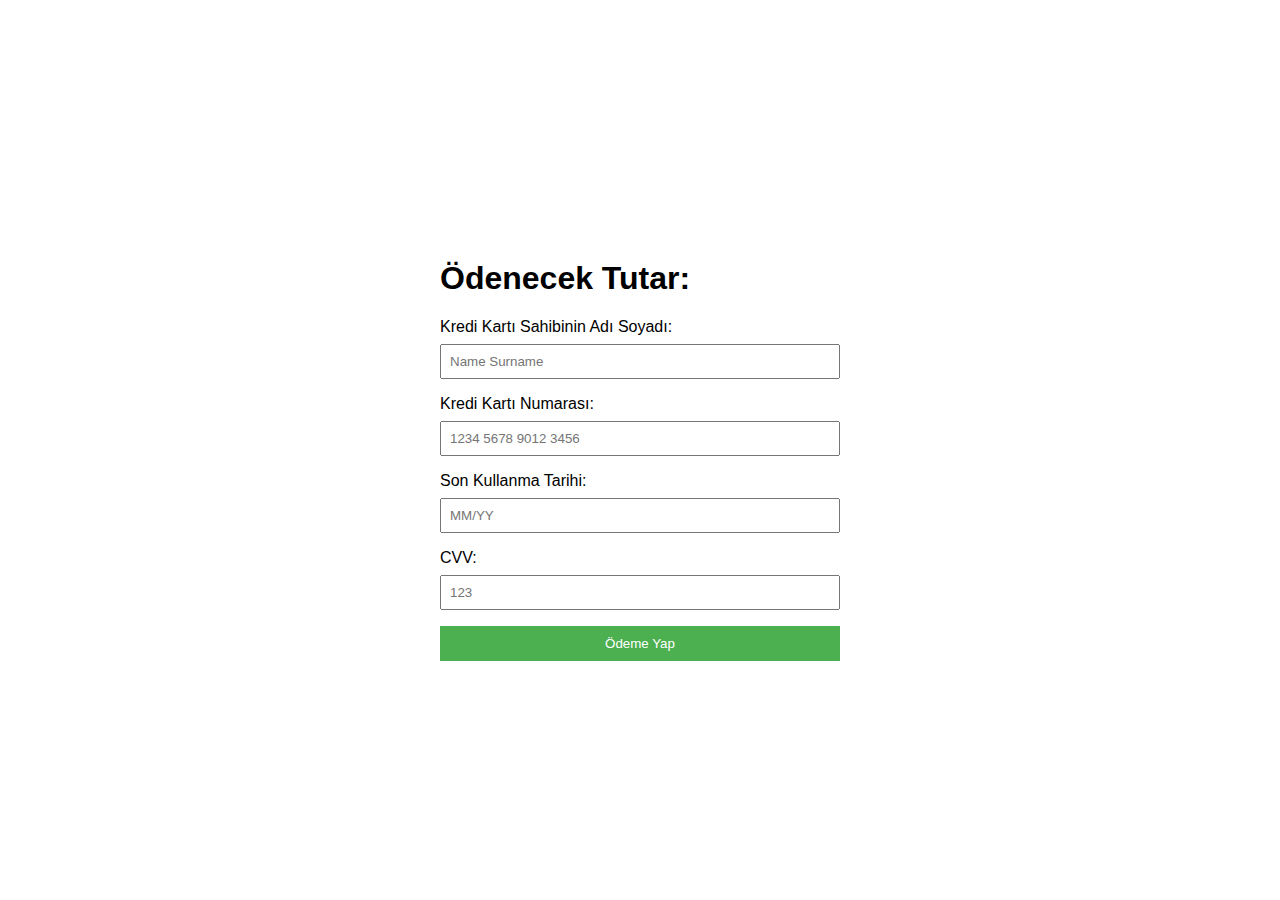
==== pay.html @ 69714e17 ""Son Guncellemeler Yapıldı"" ====
<!DOCTYPE html>
<html lang="en">
  <head>
    <meta charset="UTF-8" />
    <meta name="viewport" content="width=device-width, initial-scale=1.0" />
    <title>Document</title>
    <link rel="stylesheet" href="pay.css" />
  </head>
  <body>
    <div class="container">
      <h1 id="a">Ödenecek Tutar:</h1>
      <form id="payment-form">
        <label for="card-owner">Kredi Kartı Sahibinin Adı Soyadı:</label>
        <input
          type="text"
          id="card-number"
          placeholder="Name Surname"
          autocomplete="on"
          required
        />
        <label for="card-number">Kredi Kartı Numarası:</label>
        <input
          type="number"
          id="card"
          placeholder="1234 5678 9012 3456"
          autocomplete="off"
          required
        />

        <label for="expiry-date">Son Kullanma Tarihi:</label>
        <input
          type="text"
          id="expiry-date"
          placeholder="MM/YY"
          autocomplete="off"
          required
        />

        <label for="cvv">CVV:</label>
        <input
          type="number"
          id="cvv"
          placeholder="123"
          autocomplete="off"
          required
        />

        <button type="button" id="submit-button" onclick="validatePayment()">
          Ödeme Yap
        </button>
      </form>
    </div>

    <script>
      window.addEventListener("DOMContentLoaded", function () {
        // localStorage'dan "sum" değerini al
        var sumFromLocalStorage = localStorage.getItem("sum");

        // "sum" değeri null değilse, p elementine ata
        if (sumFromLocalStorage !== null) {
          document.getElementById("a").innerText += sumFromLocalStorage;
        }
        validatePayment = () => {
          alert("Ödeme Başarılı!");
        };
      });
    </script>
  </body>
</html>
---- pay.css ----
body {
  font-family: "Arial", sans-serif;
  display: flex;
  align-items: center;
  justify-content: center;
  height: 100vh;
  margin: 0;
}

.container {
  width: 400px;
}

form {
  display: flex;
  flex-direction: column;
}

label {
  margin-bottom: 8px;
}

input {
  padding: 8px;
  margin-bottom: 16px;
}

button {
  padding: 10px;
  background-color: #4caf50;
  color: white;
  border: none;
  cursor: pointer;
}

button:hover {
  background-color: #45a049;
}
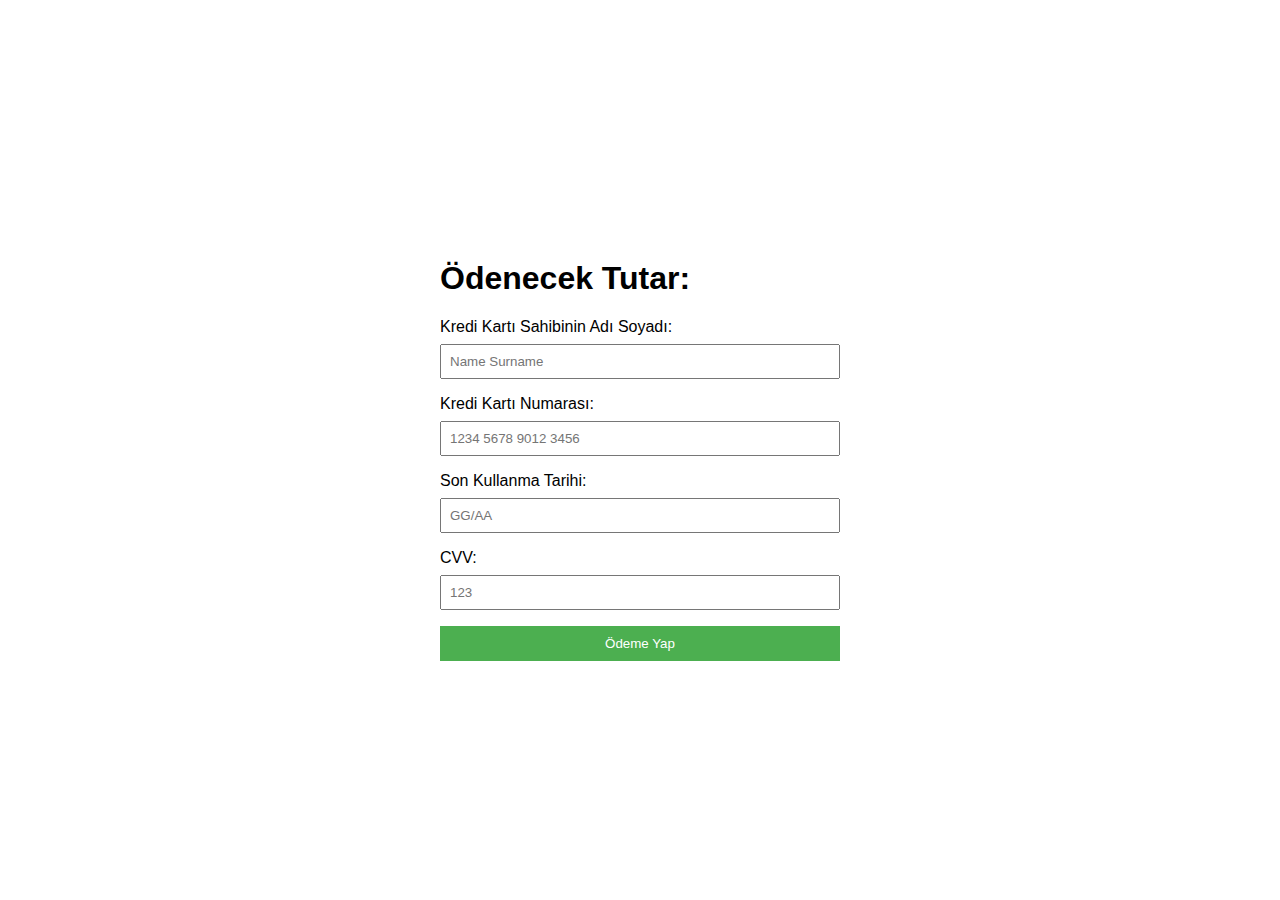
==== commit 243e6892: ""son eklemelr yapıldı"" ====
--- a/pay.html
+++ b/pay.html
@@ -9,19 +9,19 @@
   <body>
     <div class="container">
       <h1 id="a">Ödenecek Tutar:</h1>
-      <form id="payment-form">
+      <form id="payment-form" onsubmit="">
         <label for="card-owner">Kredi Kartı Sahibinin Adı Soyadı:</label>
         <input
           type="text"
-          id="card-number"
+          id="card-owner"
           placeholder="Name Surname"
           autocomplete="on"
           required
         />
         <label for="card-number">Kredi Kartı Numarası:</label>
         <input
-          type="number"
-          id="card"
+          type="text"
+          id="card-number"
           placeholder="1234 5678 9012 3456"
           autocomplete="off"
           required
@@ -31,8 +31,8 @@
         <input
           type="text"
           id="expiry-date"
-          placeholder="MM/YY"
           autocomplete="off"
+          placeholder="GG/AA"
           required
         />
 
@@ -60,10 +60,22 @@
         if (sumFromLocalStorage !== null) {
           document.getElementById("a").innerText += sumFromLocalStorage;
         }
-        validatePayment = () => {
-          alert("Ödeme Başarılı!");
-        };
       });
+
+      function validatePayment() {
+        var cardOwner = document.getElementById("card-owner").value;
+        var cardNumber = document.getElementById("card-number").value;
+        var expiryDate = document.getElementById("expiry-date").value;
+        var cvv = document.getElementById("cvv").value;
+
+        if (!cardOwner || !cardNumber || !expiryDate || !cvv) {
+          alert("Lütfen tüm alanları doldurun.");
+          return false; // Form submitini engelle
+        }
+
+        alert("Ödeme Başarılı!");
+        return true; // Form submitini devam ettir
+      }
     </script>
   </body>
 </html>
